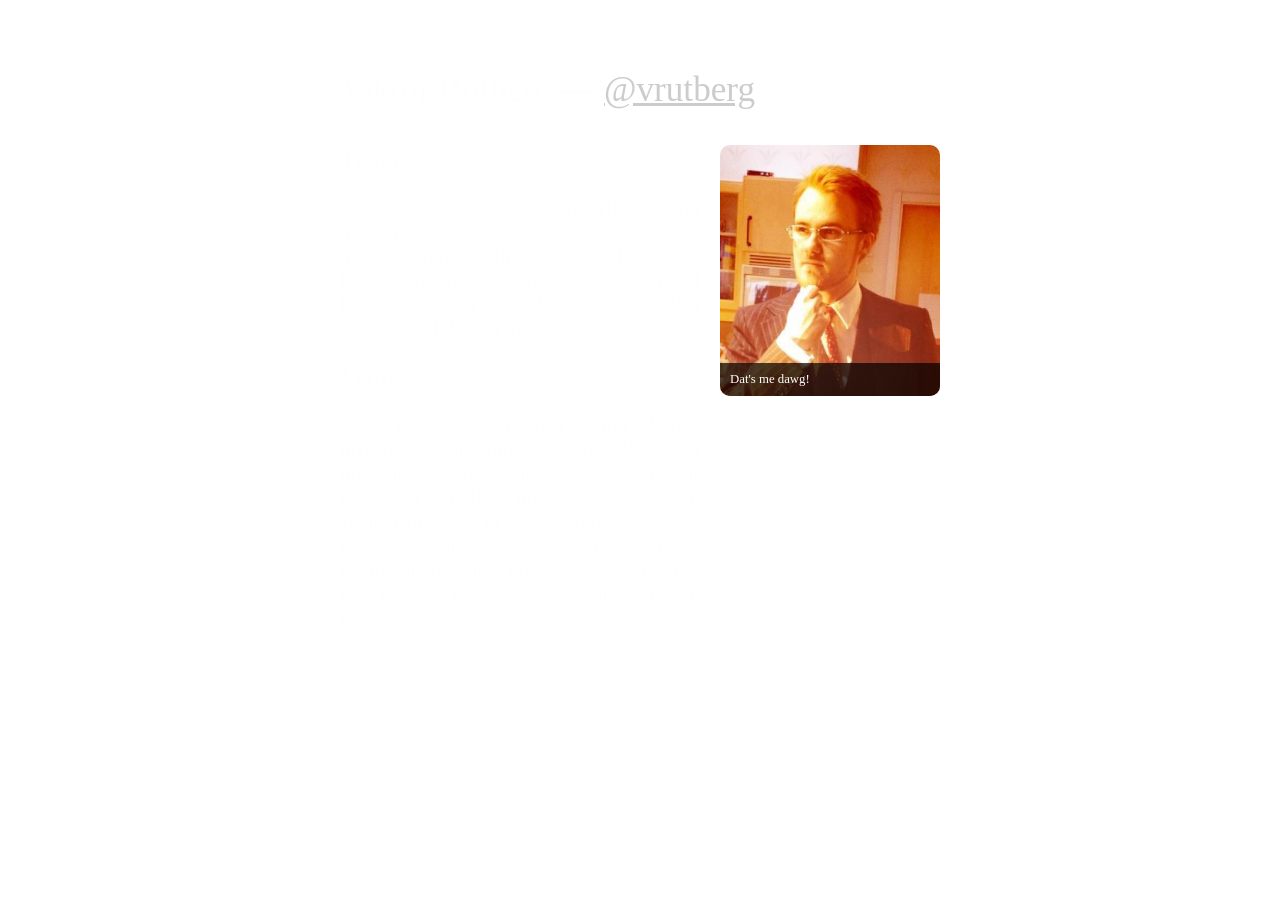
==== index.html @ d315af81 "Initial site design." ====
<!doctype html>
<html lang="en">
	<head>
		<meta charset="utf-8">
		<title>Viktor Rutberg</title>

		<link rel="stylesheet" href="style/app.css">
	</head>
	<body>
		<section class="page">
			<section>
				<h1>Viktor Rutberg &mdash; <a href="http://twitter.com/vrutberg">@vrutberg</a></h1>
				<div class="photo-container">
					<img src="style/img/viktor.jpg" alt="Viktor Rutberg" title="Viktor Rutberg" class="photo">
					<span class="caption">Dat's me dawg!</span>
				</div>

				<div class="text">
					<h2>Tjena!</h2>
					<p>Mitt namn är Viktor Rutberg. Till att börja med är jag 23 år gammal, och har jobbat med systemutveckling sen 2008. Det här är lite av en presentationswebb, om du vill kontakta mig så finns det en Twitterlänk i rubriken till det här avsnittet.</p>

					<h2>Vem?</h2>
					<p>Jag är en ung, hungrig och väldigt tekniskt driven person som ständigt söker nya utmaningar och problem att lösa. Jag går igång på att lära mig nya saker, och slänger mig ofta in med huvudet före. Vad gäller utveckling så ligger frontendutveckling mig varmt om hjärtat, och jag har en god känsla för form och färg.</p>
				</div>
			</section>
		</section>
	</body>
</html>
---- style/app.css ----
/*! normalize.css v2.0.1 | MIT License | git.io/normalize */article,aside,details,figcaption,figure,footer,header,hgroup,nav,section,summary{display:block}audio,canvas,video{display:inline-block}audio:not([controls]){display:none;height:0}[hidden]{display:none}html{font-family:sans-serif;-webkit-text-size-adjust:100%;-ms-text-size-adjust:100%}body{margin:0}a:focus{outline:thin dotted}a:active,a:hover{outline:0}h1{font-size:2em}abbr[title]{border-bottom:1px dotted}b,strong{font-weight:bold}dfn{font-style:italic}mark{background:#ff0;color:#000}code,kbd,pre,samp{font-family:monospace,serif;font-size:1em}pre{white-space:pre;white-space:pre-wrap;word-wrap:break-word}q{quotes:"\201C" "\201D" "\2018" "\2019"}small{font-size:80%}sub,sup{font-size:75%;line-height:0;position:relative;vertical-align:baseline}sup{top:-0.5em}sub{bottom:-0.25em}img{border:0}svg:not(:root){overflow:hidden}figure{margin:0}fieldset{border:1px solid #c0c0c0;margin:0 2px;padding:.35em .625em .75em}legend{border:0;padding:0}button,input,select,textarea{font-family:inherit;font-size:100%;margin:0}button,input{line-height:normal}button,html input[type="button"],input[type="reset"],input[type="submit"]{-webkit-appearance:button;cursor:pointer}button[disabled],input[disabled]{cursor:default}input[type="checkbox"],input[type="radio"]{box-sizing:border-box;padding:0}input[type="search"]{-webkit-appearance:textfield;-moz-box-sizing:content-box;-webkit-box-sizing:content-box;box-sizing:content-box}input[type="search"]::-webkit-search-cancel-button,input[type="search"]::-webkit-search-decoration{-webkit-appearance:none}button::-moz-focus-inner,input::-moz-focus-inner{border:0;padding:0}textarea{overflow:auto;vertical-align:top}table{border-collapse:collapse;border-spacing:0}

body { background: transparent url(img/low-contrast-linen.png); font-size: 12px; color: #fefefe; font-family: "helvetica neue"; }
.page { padding: 20px; }
p { text-align: justify; font-size: 1.3em; }
h1, h2, h3, h4, h5, h6 { font-weight: normal; }
h1:first-child { margin-top: 0; font-size: 2.2em; }
h2 { font-size: 1.6em; }
a { color: #ccc; }

.intro {  }

.photo-container { width: 100%; position: relative; line-height: 0; }  
.photo-container .caption { font-size: 1.2em; cursor: default; background-color: rgba(0, 0, 0, .7); border-radius: 0 0 10px 10px; padding: 10px; line-height: 1.0; display: inline-block; position: absolute; bottom: 0; left: 0; right: 0; }
.photo-container img { width: 100%; border-radius: 10px; }

@media only screen and (min-width: 500px) {
	body { font-size: 16px; }
	.photo-container { float: right; width: 220px; margin: 0 0 15px 20px; }
	.photo-container .caption { font-size: .8em; }
	.text { margin-right: 240px; }
}

@media only screen and (min-width: 800px) {
	.page { width: 600px; margin: 50px auto 0 auto; }
	.text { width: 360px; }
}
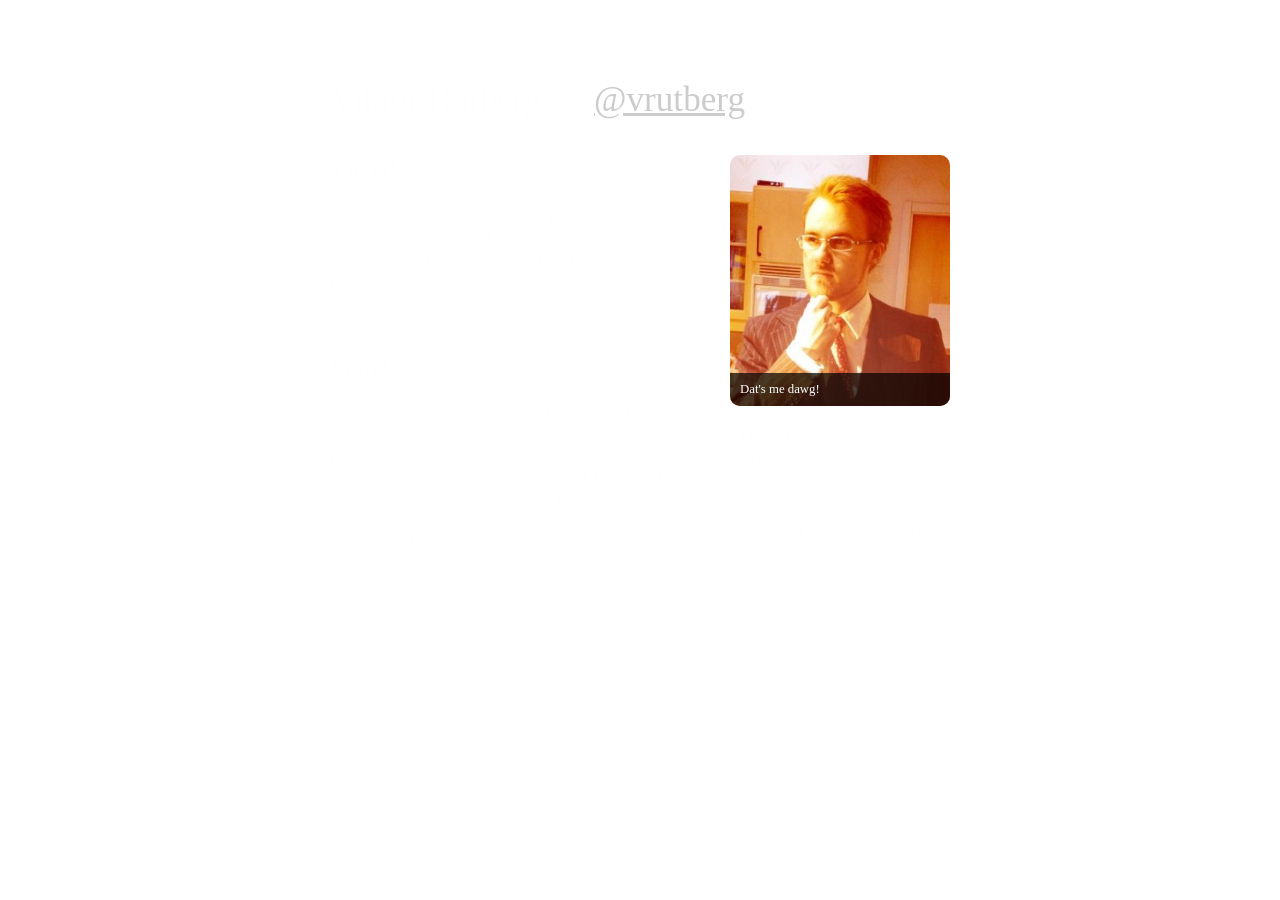
==== commit 4f8c7eab: "Added a tag cloud" ====
--- a/index.html
+++ b/index.html
@@ -15,6 +15,33 @@
 					<span class="caption">Dat's me dawg!</span>
 				</div>
 
+				<p class="tag-cloud">
+					<span class="t-100">HTML5</span>
+					<span class="t-20">Python</span>
+					<span class="t-80">Lotus Domino</span>
+					<span class="t-100">JavaScript</span>
+					<span class="t-60">Apache</span>
+					<span class="t-80">jQuery</span>
+					<span class="t-80">Java</span>
+					<span class="t-100">CSS3</span>
+					<span class="t-80">Polopoly</span>
+					<span class="t-40">Node.js</span>
+					<span class="t-80">Scrum</span>
+					<span class="t-20">Android</span>
+					<span class="t-80">Mac OS X</span>
+					<span class="t-80">Photoshop</span>
+					<span class="t-60">Maven</span>
+					<span class="t-20">Perl</span>
+					<span class="t-80">PHP</span>
+					<span class="t-40">Subversion</span>
+					<span class="t-80">Windows</span>
+					<span class="t-60">CodeIgniter</span>
+					<span class="t-60">Git</span>
+					<span class="t-60">MySQL</span>
+					<span class="t-80">Wordpress</span>
+					<span class="t-80">Linux</span>
+				</p>
+
 				<div class="text">
 					<h2>Tjena!</h2>
 					<p>Mitt namn är Viktor Rutberg. Till att börja med är jag 23 år gammal, och har jobbat med systemutveckling sen 2008. Det här är lite av en presentationswebb, om du vill kontakta mig så finns det en Twitterlänk i rubriken till det här avsnittet.</p>
--- a/style/app.css
+++ b/style/app.css
@@ -1,6 +1,6 @@
 /*! normalize.css v2.0.1 | MIT License | git.io/normalize */article,aside,details,figcaption,figure,footer,header,hgroup,nav,section,summary{display:block}audio,canvas,video{display:inline-block}audio:not([controls]){display:none;height:0}[hidden]{display:none}html{font-family:sans-serif;-webkit-text-size-adjust:100%;-ms-text-size-adjust:100%}body{margin:0}a:focus{outline:thin dotted}a:active,a:hover{outline:0}h1{font-size:2em}abbr[title]{border-bottom:1px dotted}b,strong{font-weight:bold}dfn{font-style:italic}mark{background:#ff0;color:#000}code,kbd,pre,samp{font-family:monospace,serif;font-size:1em}pre{white-space:pre;white-space:pre-wrap;word-wrap:break-word}q{quotes:"\201C" "\201D" "\2018" "\2019"}small{font-size:80%}sub,sup{font-size:75%;line-height:0;position:relative;vertical-align:baseline}sup{top:-0.5em}sub{bottom:-0.25em}img{border:0}svg:not(:root){overflow:hidden}figure{margin:0}fieldset{border:1px solid #c0c0c0;margin:0 2px;padding:.35em .625em .75em}legend{border:0;padding:0}button,input,select,textarea{font-family:inherit;font-size:100%;margin:0}button,input{line-height:normal}button,html input[type="button"],input[type="reset"],input[type="submit"]{-webkit-appearance:button;cursor:pointer}button[disabled],input[disabled]{cursor:default}input[type="checkbox"],input[type="radio"]{box-sizing:border-box;padding:0}input[type="search"]{-webkit-appearance:textfield;-moz-box-sizing:content-box;-webkit-box-sizing:content-box;box-sizing:content-box}input[type="search"]::-webkit-search-cancel-button,input[type="search"]::-webkit-search-decoration{-webkit-appearance:none}button::-moz-focus-inner,input::-moz-focus-inner{border:0;padding:0}textarea{overflow:auto;vertical-align:top}table{border-collapse:collapse;border-spacing:0}
 
-body { background: transparent url(img/low-contrast-linen.png); font-size: 12px; color: #fefefe; font-family: "helvetica neue"; }
+body { background: transparent url(img/low-contrast-linen.png); font-size: 12px; color: #fefefe; font-family: "helvetica neue"; padding: 10px; }
 .page { padding: 20px; }
 p { text-align: justify; font-size: 1.3em; }
 h1, h2, h3, h4, h5, h6 { font-weight: normal; }
@@ -14,14 +14,24 @@
 .photo-container .caption { font-size: 1.2em; cursor: default; background-color: rgba(0, 0, 0, .7); border-radius: 0 0 10px 10px; padding: 10px; line-height: 1.0; display: inline-block; position: absolute; bottom: 0; left: 0; right: 0; }
 .photo-container img { width: 100%; border-radius: 10px; }
 
+.tag-cloud { font-size: 1em; text-align: center; }
+.tag-cloud span { display: inline-block; padding: 2px; background-color: rgba(255, 255, 255, .066);  }
+.tag-cloud  .t-20 { font-size: .8em; }
+.tag-cloud  .t-40 { font-size: 1em; }
+.tag-cloud  .t-60 { font-size: 1.2em; }
+.tag-cloud  .t-80 { font-size: 1.45em; }
+.tag-cloud .t-100 { font-size: 1.8em; }
+
 @media only screen and (min-width: 500px) {
 	body { font-size: 16px; }
-	.photo-container { float: right; width: 220px; margin: 0 0 15px 20px; }
+	.tag-cloud, .photo-container { float: right; width: 220px; margin: 0 0 15px 30px; clear: right; }
+	.tag-cloud { font-size: .7em; }
 	.photo-container .caption { font-size: .8em; }
-	.text { margin-right: 240px; }
+	.text { margin-right: 250px; }
 }
 
 @media only screen and (min-width: 800px) {
-	.page { width: 600px; margin: 50px auto 0 auto; }
+	p { font-size: 1.1em; }
+	.page { width: 620px; margin: 50px auto 0 auto; }
 	.text { width: 360px; }
 }
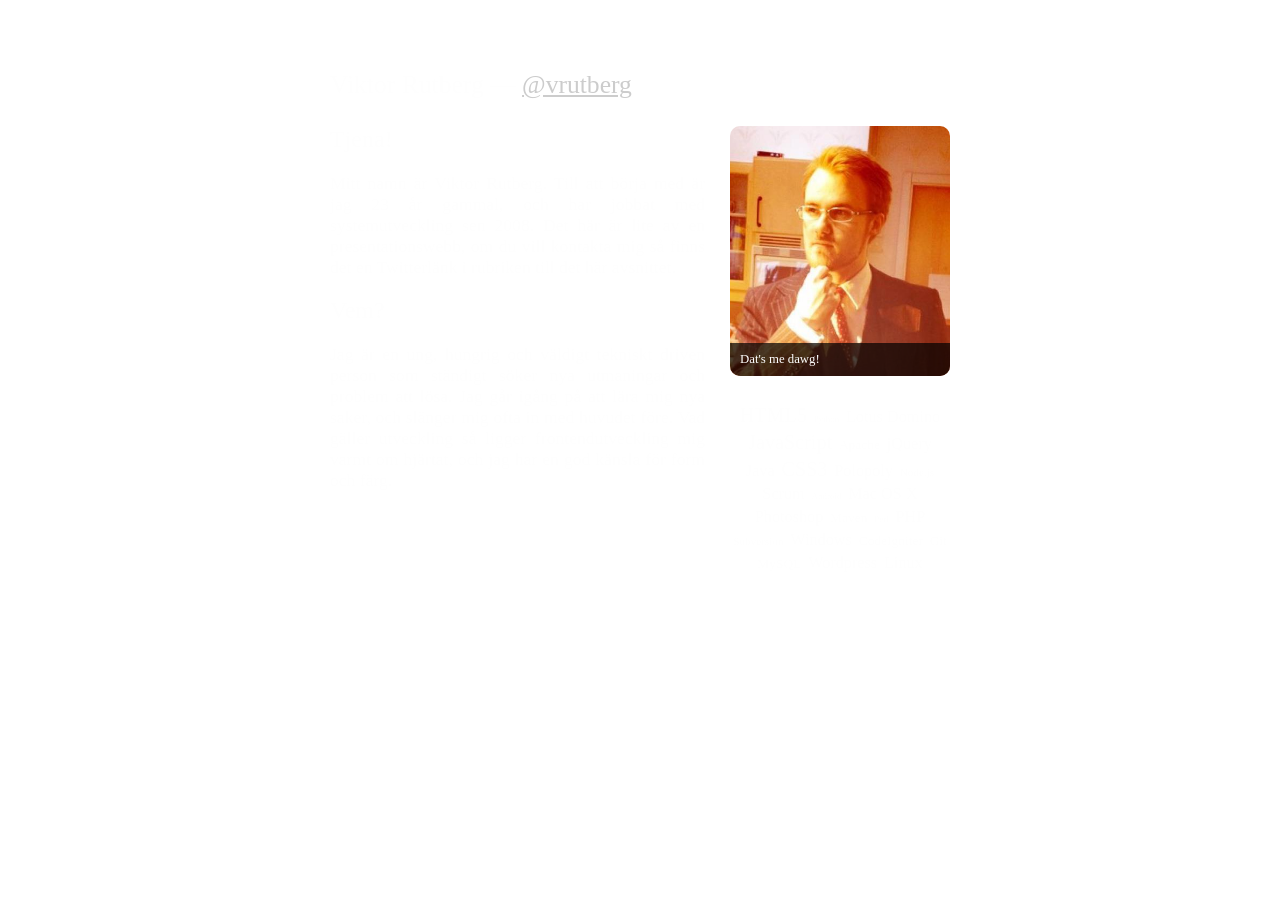
==== commit 10011632: "Added meta viewport tag, did som CSS tweaks" ====
--- a/index.html
+++ b/index.html
@@ -2,6 +2,8 @@
 <html lang="en">
 	<head>
 		<meta charset="utf-8">
+		<meta name="viewport" content="width=device-width">
+		
 		<title>Viktor Rutberg</title>
 
 		<link rel="stylesheet" href="style/app.css">
--- a/style/app.css
+++ b/style/app.css
@@ -1,11 +1,11 @@
 /*! normalize.css v2.0.1 | MIT License | git.io/normalize */article,aside,details,figcaption,figure,footer,header,hgroup,nav,section,summary{display:block}audio,canvas,video{display:inline-block}audio:not([controls]){display:none;height:0}[hidden]{display:none}html{font-family:sans-serif;-webkit-text-size-adjust:100%;-ms-text-size-adjust:100%}body{margin:0}a:focus{outline:thin dotted}a:active,a:hover{outline:0}h1{font-size:2em}abbr[title]{border-bottom:1px dotted}b,strong{font-weight:bold}dfn{font-style:italic}mark{background:#ff0;color:#000}code,kbd,pre,samp{font-family:monospace,serif;font-size:1em}pre{white-space:pre;white-space:pre-wrap;word-wrap:break-word}q{quotes:"\201C" "\201D" "\2018" "\2019"}small{font-size:80%}sub,sup{font-size:75%;line-height:0;position:relative;vertical-align:baseline}sup{top:-0.5em}sub{bottom:-0.25em}img{border:0}svg:not(:root){overflow:hidden}figure{margin:0}fieldset{border:1px solid #c0c0c0;margin:0 2px;padding:.35em .625em .75em}legend{border:0;padding:0}button,input,select,textarea{font-family:inherit;font-size:100%;margin:0}button,input{line-height:normal}button,html input[type="button"],input[type="reset"],input[type="submit"]{-webkit-appearance:button;cursor:pointer}button[disabled],input[disabled]{cursor:default}input[type="checkbox"],input[type="radio"]{box-sizing:border-box;padding:0}input[type="search"]{-webkit-appearance:textfield;-moz-box-sizing:content-box;-webkit-box-sizing:content-box;box-sizing:content-box}input[type="search"]::-webkit-search-cancel-button,input[type="search"]::-webkit-search-decoration{-webkit-appearance:none}button::-moz-focus-inner,input::-moz-focus-inner{border:0;padding:0}textarea{overflow:auto;vertical-align:top}table{border-collapse:collapse;border-spacing:0}
 
 body { background: transparent url(img/low-contrast-linen.png); font-size: 12px; color: #fefefe; font-family: "helvetica neue"; padding: 10px; }
-.page { padding: 20px; }
+.page { padding: 10px; }
 p { text-align: justify; font-size: 1.3em; }
 h1, h2, h3, h4, h5, h6 { font-weight: normal; }
-h1:first-child { margin-top: 0; font-size: 2.2em; }
-h2 { font-size: 1.6em; }
+h1:first-child { margin-top: 0; font-size: 1.6em; }
+h2 { font-size: 1.5em; }
 a { color: #ccc; }
 
 .intro {  }
@@ -22,16 +22,17 @@
 .tag-cloud  .t-80 { font-size: 1.45em; }
 .tag-cloud .t-100 { font-size: 1.8em; }
 
-@media only screen and (min-width: 500px) {
+@media only screen and (min-width: 500px) and (min-device-width: 500px) {
 	body { font-size: 16px; }
-	.tag-cloud, .photo-container { float: right; width: 220px; margin: 0 0 15px 30px; clear: right; }
+	p { font-size: 1em; }
+	.tag-cloud, .photo-container { float: right; width: 220px; margin-bottom: 15px; clear: right; }
 	.tag-cloud { font-size: .7em; }
 	.photo-container .caption { font-size: .8em; }
-	.text { margin-right: 250px; }
+	.text { margin-right: 245px; }
 }
 
-@media only screen and (min-width: 800px) {
+@media only screen and (min-width: 800px) and (min-device-width: 800px) {
 	p { font-size: 1.1em; }
 	.page { width: 620px; margin: 50px auto 0 auto; }
-	.text { width: 360px; }
+	.text { width: 375px; }
 }
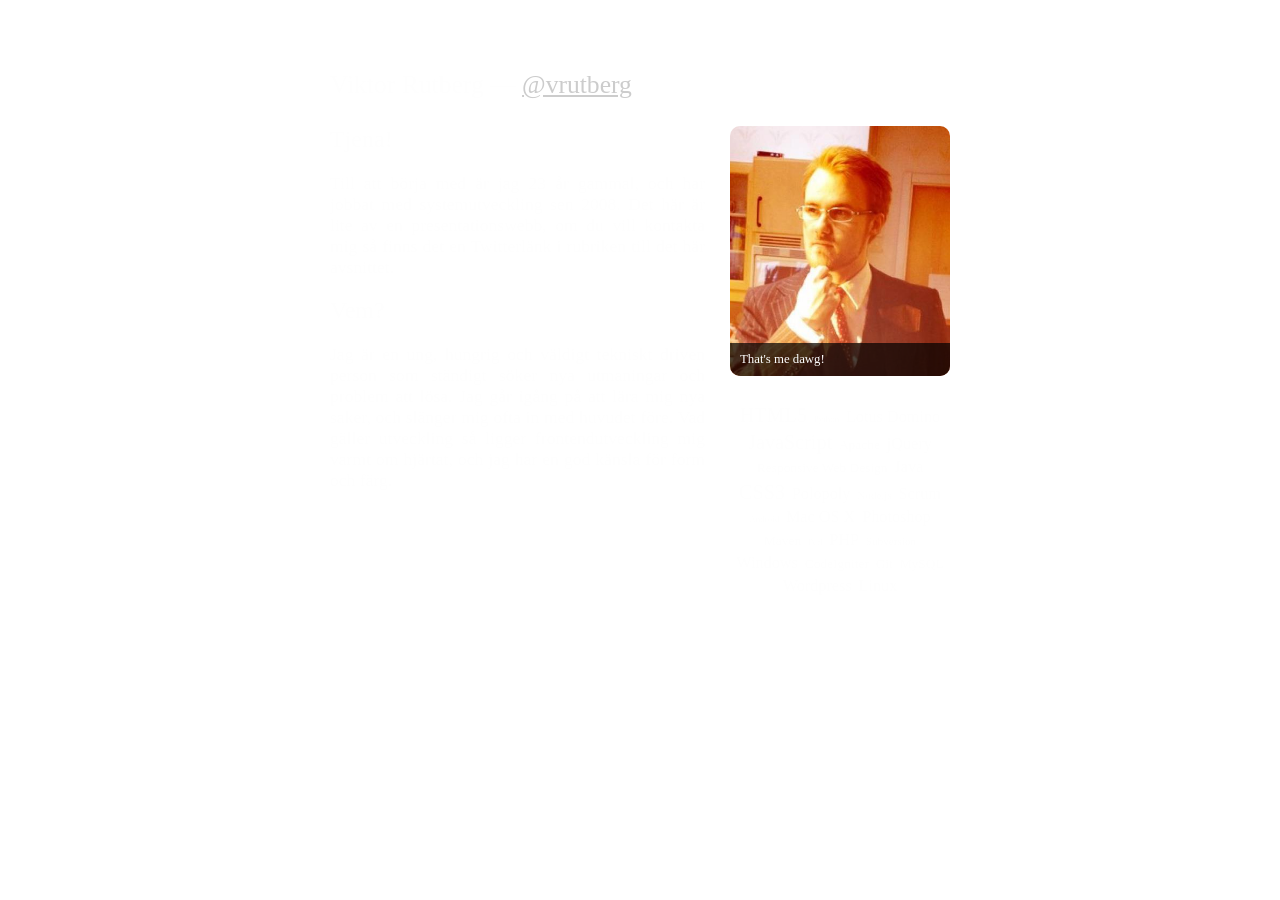
==== commit 3a23124d: "Markup tweaks" ====
--- a/index.html
+++ b/index.html
@@ -3,7 +3,7 @@
 	<head>
 		<meta charset="utf-8">
 		<meta name="viewport" content="width=device-width">
-		
+
 		<title>Viktor Rutberg</title>
 
 		<link rel="stylesheet" href="style/app.css">
@@ -11,10 +11,10 @@
 	<body>
 		<section class="page">
 			<section>
-				<h1>Viktor Rutberg &mdash; <a href="http://twitter.com/vrutberg">@vrutberg</a></h1>
+				<h1>Viktor Rutberg &mdash; <a target="_blank" href="http://twitter.com/vrutberg">@vrutberg</a></h1>
 				<div class="photo-container">
 					<img src="style/img/viktor.jpg" alt="Viktor Rutberg" title="Viktor Rutberg" class="photo">
-					<span class="caption">Dat's me dawg!</span>
+					<span class="caption">That's me dawg!</span>
 				</div>
 
 				<p class="tag-cloud">
@@ -24,6 +24,7 @@
 					<span class="t-100">JavaScript</span>
 					<span class="t-60">Apache</span>
 					<span class="t-80">jQuery</span>
+					<span class="t-60">Responsive Web Design</span>
 					<span class="t-80">Java</span>
 					<span class="t-100">CSS3</span>
 					<span class="t-80">Polopoly</span>
@@ -46,7 +47,7 @@
 
 				<div class="text">
 					<h2>Tjena!</h2>
-					<p>Mitt namn är Viktor Rutberg. Till att börja med är jag 23 år gammal, och har jobbat med systemutveckling sen 2008. Det här är lite av en presentationswebb, om du vill kontakta mig så finns det en Twitterlänk i rubriken till det här avsnittet.</p>
+					<p>Till att börja med är jag 23 år gammal, och har jobbat med systemutveckling sen 2008. Det här är lite av en presentationswebb, om du vill kontakta mig så finns det en Twitterlänk i rubriken till det här avsnittet.</p>
 
 					<h2>Vem?</h2>
 					<p>Jag är en ung, hungrig och väldigt tekniskt driven person som ständigt söker nya utmaningar och problem att lösa. Jag går igång på att lära mig nya saker, och slänger mig ofta in med huvudet före. Vad gäller utveckling så ligger frontendutveckling mig varmt om hjärtat, och jag har en god känsla för form och färg.</p>
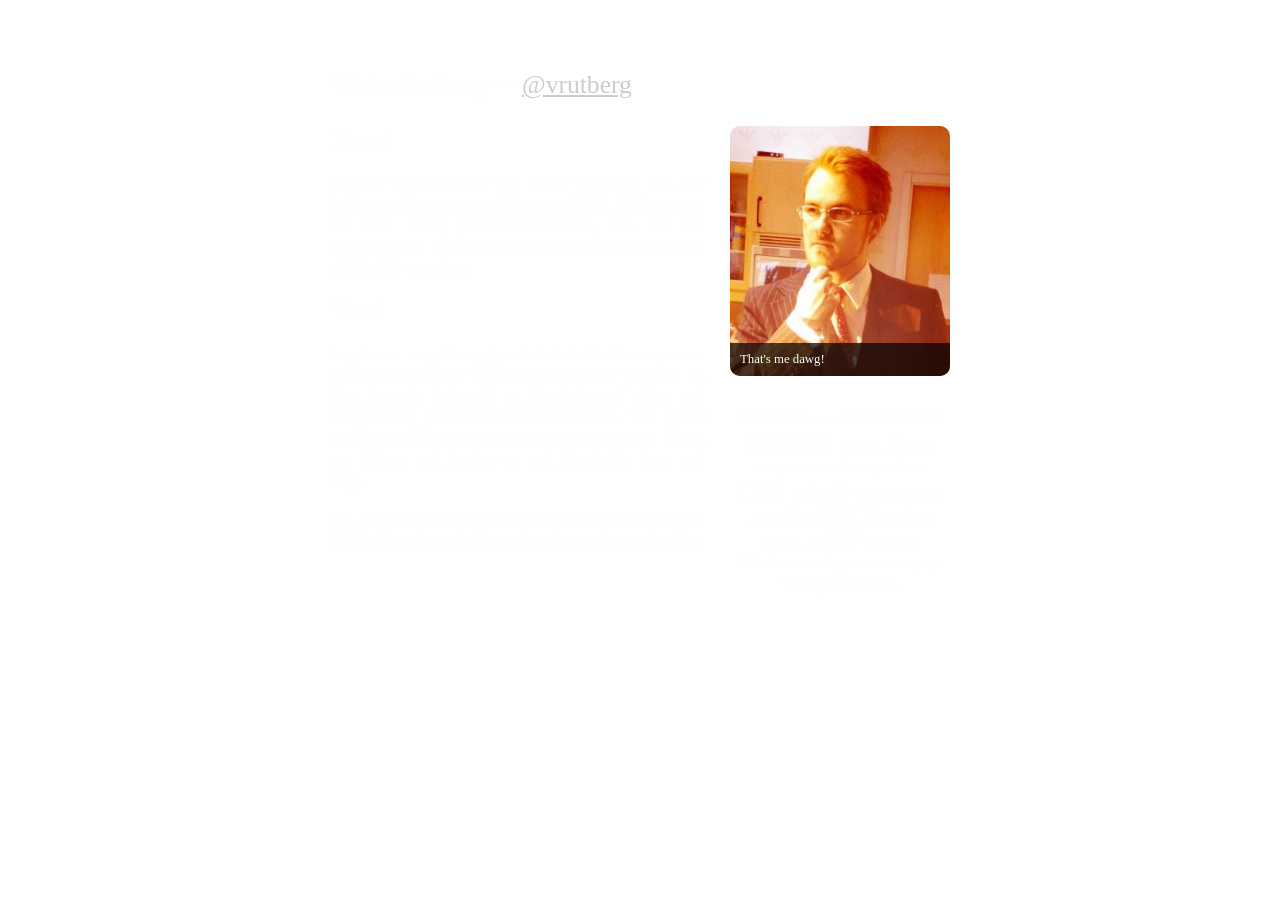
==== commit 63bb2146: "SEO tags. Updated presentation text." ====
--- a/index.html
+++ b/index.html
@@ -1,10 +1,14 @@
 <!doctype html>
-<html lang="en">
+<html lang="sv">
 	<head>
 		<meta charset="utf-8">
 		<meta name="viewport" content="width=device-width">
+		<meta http-equiv="X-UA-Compatible" content="IE=edge,chrome=1">
 
-		<title>Viktor Rutberg</title>
+		<meta name="language" content="sv">
+		<meta name="description" content="Viktor Rutberg, utvecklare och kunskapsjunkie. En personlig presentation.">
+
+		<title>Viktor Rutberg &mdash; utvecklare och kunskapsjunkie</title>
 
 		<link rel="stylesheet" href="style/app.css">
 	</head>
@@ -47,12 +51,25 @@
 
 				<div class="text">
 					<h2>Tjena!</h2>
-					<p>Till att börja med är jag 23 år gammal, och har jobbat med systemutveckling sen 2008. Det här är lite av en presentationswebb, om du vill kontakta mig så finns det en Twitterlänk i rubriken till det här avsnittet.</p>
+					<p>Till att börja med är jag 23 år gammal, och har jobbat med systemutveckling sen 2008. Välkommen till min  enkla presentationswebb, om du vill kontakta mig så finns det en Twitterlänk i rubriken till det här avsnittet.</p>
 
 					<h2>Vem?</h2>
-					<p>Jag är en ung, hungrig och väldigt tekniskt driven person som ständigt söker nya utmaningar och problem att lösa. Jag går igång på att lära mig nya saker, och slänger mig ofta in med huvudet före. Vad gäller utveckling så ligger frontendutveckling mig varmt om hjärtat, och jag har en god känsla för form och färg.</p>
+					<p>Jag är en ung, hungrig och tekniskt driven person som ständigt söker nya utmaningar och problem att lösa. Jag går igång på att lära mig nya saker, och slänger mig ofta in med huvudet före. Vad gäller utveckling så ligger frontendutveckling mig varmt om hjärtat, och jag har en god känsla för form och färg.</p>
+
+					<p>Jag gillar att arbeta med visuellt tilltalande projekt, där finish och användarupplevelse spelar stora roller.</p>
 				</div>
 			</section>
 		</section>
+		<script type="text/javascript">
+		  var _gaq = _gaq || [];
+		  _gaq.push(['_setAccount', 'UA-35569952-1']);
+		  _gaq.push(['_trackPageview']);
+
+		  (function() {
+		    var ga = document.createElement('script'); ga.type = 'text/javascript'; ga.async = true;
+		    ga.src = ('https:' == document.location.protocol ? 'https://ssl' : 'http://www') + '.google-analytics.com/ga.js';
+		    var s = document.getElementsByTagName('script')[0]; s.parentNode.insertBefore(ga, s);
+		  })();
+		</script>
 	</body>
 </html>
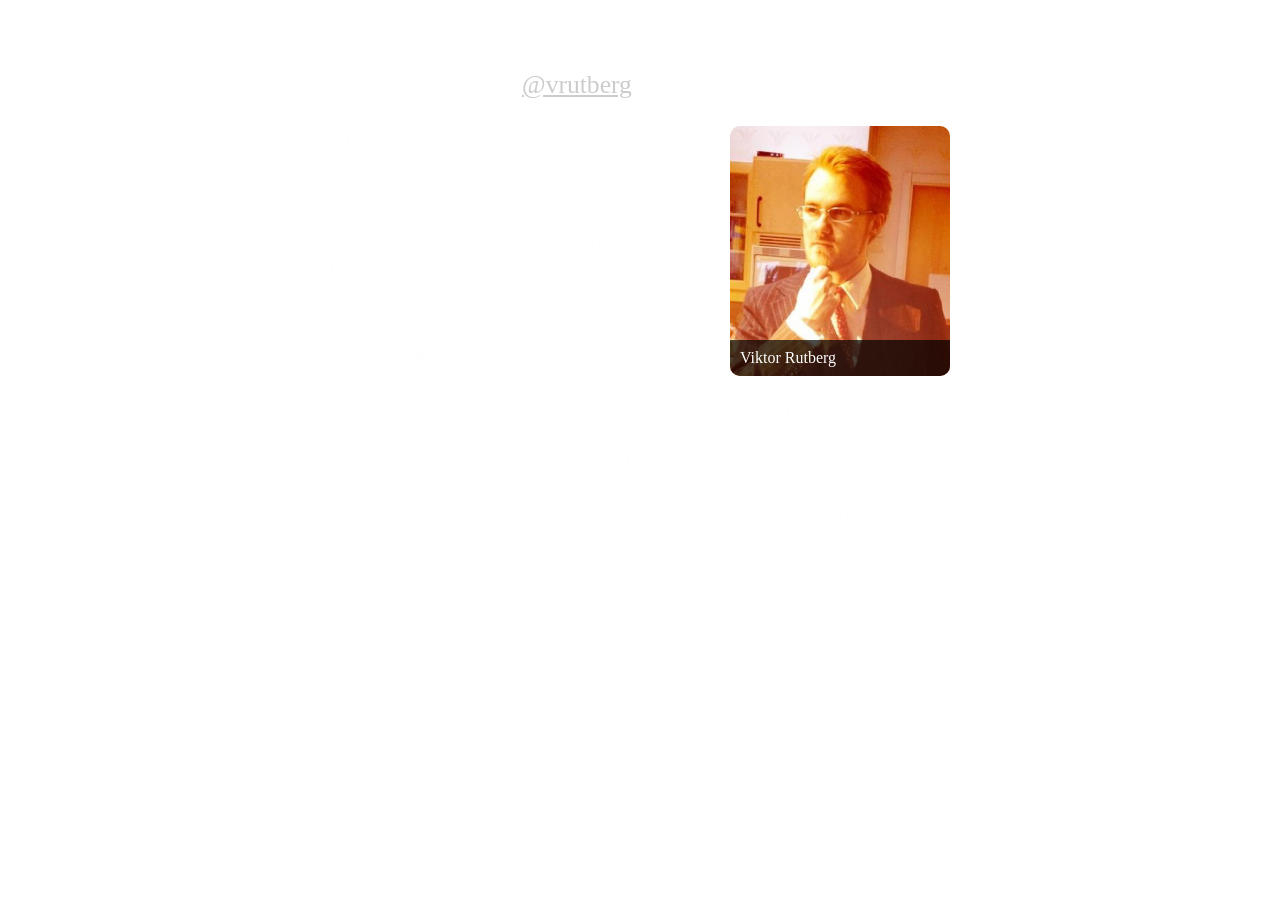
==== commit 54e94c83: "Modified some markup, made CSS changes accordingly" ====
--- a/index.html
+++ b/index.html
@@ -6,9 +6,8 @@
 		<meta http-equiv="X-UA-Compatible" content="IE=edge,chrome=1">
 
 		<meta name="language" content="sv">
-		<meta name="description" content="Viktor Rutberg, utvecklare och kunskapsjunkie. En personlig presentation.">
 
-		<title>Viktor Rutberg &mdash; utvecklare och kunskapsjunkie</title>
+		<title>Viktor Rutberg &mdash; En personlig presentation</title>
 
 		<link rel="stylesheet" href="style/app.css">
 	</head>
@@ -16,38 +15,38 @@
 		<section class="page">
 			<section>
 				<h1>Viktor Rutberg &mdash; <a target="_blank" href="http://twitter.com/vrutberg">@vrutberg</a></h1>
-				<div class="photo-container">
+				<figure class="photo-container">
 					<img src="style/img/viktor.jpg" alt="Viktor Rutberg" title="Viktor Rutberg" class="photo">
-					<span class="caption">That's me dawg!</span>
-				</div>
+					<figcaption>Viktor Rutberg</figcaption>
+				</figure>
 
-				<p class="tag-cloud">
-					<span class="t-100">HTML5</span>
-					<span class="t-20">Python</span>
-					<span class="t-80">Lotus Domino</span>
-					<span class="t-100">JavaScript</span>
-					<span class="t-60">Apache</span>
-					<span class="t-80">jQuery</span>
-					<span class="t-60">Responsive Web Design</span>
-					<span class="t-80">Java</span>
-					<span class="t-100">CSS3</span>
-					<span class="t-80">Polopoly</span>
-					<span class="t-40">Node.js</span>
-					<span class="t-80">Scrum</span>
-					<span class="t-20">Android</span>
-					<span class="t-80">Mac OS X</span>
-					<span class="t-80">Photoshop</span>
-					<span class="t-60">Maven</span>
-					<span class="t-20">Perl</span>
-					<span class="t-80">PHP</span>
-					<span class="t-40">Subversion</span>
-					<span class="t-80">Windows</span>
-					<span class="t-60">CodeIgniter</span>
-					<span class="t-60">Git</span>
-					<span class="t-60">MySQL</span>
-					<span class="t-80">Wordpress</span>
-					<span class="t-80">Linux</span>
-				</p>
+				<ul class="tag-cloud">
+					<li class="t-100">HTML5</li>
+					<li class="t-20">Python</li>
+					<li class="t-80">Lotus Domino</li>
+					<li class="t-100">JavaScript</li>
+					<li class="t-60">Apache</li>
+					<li class="t-80">jQuery</li>
+					<li class="t-60">Responsive Web Design</li>
+					<li class="t-80">Java</li>
+					<li class="t-100">CSS3</li>
+					<li class="t-80">Polopoly</li>
+					<li class="t-40">Node.js</li>
+					<li class="t-80">Scrum</li>
+					<li class="t-20">Android</li>
+					<li class="t-80">Mac OS X</li>
+					<li class="t-80">Photoshop</li>
+					<li class="t-60">Maven</li>
+					<li class="t-20">Perl</li>
+					<li class="t-80">PHP</li>
+					<li class="t-40">Subversion</li>
+					<li class="t-80">Windows</li>
+					<li class="t-60">CodeIgniter</li>
+					<li class="t-60">Git</li>
+					<li class="t-60">MySQL</li>
+					<li class="t-80">Wordpress</li>
+					<li class="t-80">Linux</li>
+				</ul>
 
 				<div class="text">
 					<h2>Tjena!</h2>
--- a/style/app.css
+++ b/style/app.css
@@ -11,11 +11,11 @@
 .intro {  }
 
 .photo-container { width: 100%; position: relative; line-height: 0; }  
-.photo-container .caption { font-size: 1.2em; cursor: default; background-color: rgba(0, 0, 0, .7); border-radius: 0 0 10px 10px; padding: 10px; line-height: 1.0; display: inline-block; position: absolute; bottom: 0; left: 0; right: 0; }
+.photo-container figcaption { font-size: 1em; cursor: default; background-color: rgba(0, 0, 0, .7); border-radius: 0 0 10px 10px; padding: 10px; line-height: 1.0; display: inline-block; position: absolute; bottom: 0; left: 0; right: 0; }
 .photo-container img { width: 100%; border-radius: 10px; }
 
-.tag-cloud { font-size: 1em; text-align: center; }
-.tag-cloud span { display: inline-block; padding: 2px; background-color: rgba(255, 255, 255, .066);  }
+.tag-cloud { font-size: 1em; text-align: center; list-style: none; }
+.tag-cloud li { display: inline; padding: 2px; background-color: rgba(255, 255, 255, .066);  }
 .tag-cloud  .t-20 { font-size: .8em; }
 .tag-cloud  .t-40 { font-size: 1em; }
 .tag-cloud  .t-60 { font-size: 1.2em; }
@@ -27,7 +27,6 @@
 	p { font-size: 1em; }
 	.tag-cloud, .photo-container { float: right; width: 220px; margin-bottom: 15px; clear: right; }
 	.tag-cloud { font-size: .7em; }
-	.photo-container .caption { font-size: .8em; }
 	.text { margin-right: 245px; }
 }
 
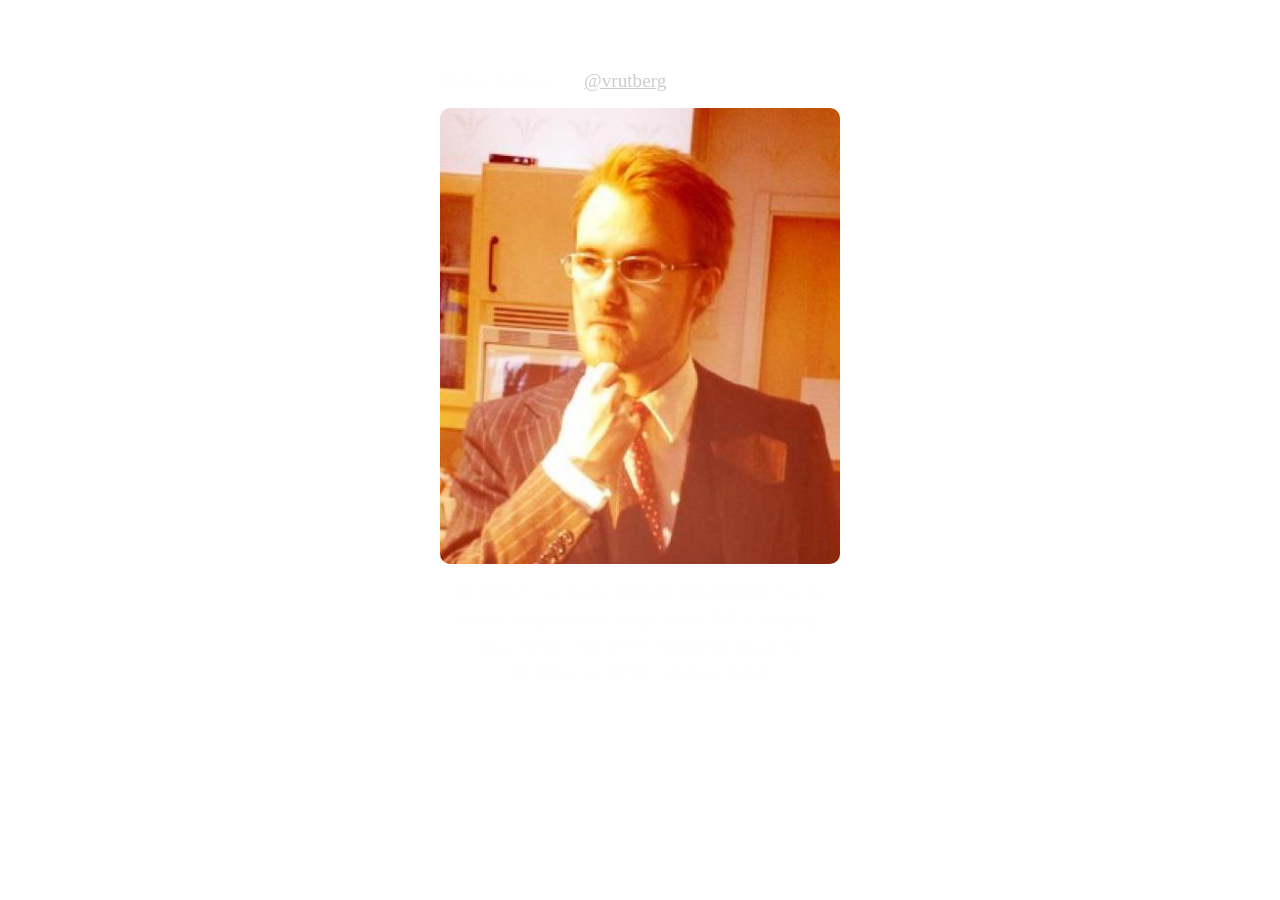
==== commit 3db3f68d: "Removed text, simplified CSS" ====
--- a/index.html
+++ b/index.html
@@ -13,52 +13,36 @@
 	</head>
 	<body>
 		<section class="page">
-			<section>
-				<h1>Viktor Rutberg &mdash; <a target="_blank" href="http://twitter.com/vrutberg">@vrutberg</a></h1>
-				<figure class="photo-container">
-					<img src="style/img/viktor.jpg" alt="Viktor Rutberg" title="Viktor Rutberg" class="photo">
-					<figcaption>Viktor Rutberg</figcaption>
-				</figure>
+			<h1>Viktor Rutberg &mdash; <a target="_blank" href="http://twitter.com/vrutberg">@vrutberg</a></h1>
+			<figure class="photo-container">
+				<img src="style/img/viktor.jpg" alt="Viktor Rutberg" title="Viktor Rutberg" class="photo">
+			</figure>
 
-				<ul class="tag-cloud">
-					<li class="t-100">HTML5</li>
-					<li class="t-20">Python</li>
-					<li class="t-80">Lotus Domino</li>
-					<li class="t-100">JavaScript</li>
-					<li class="t-60">Apache</li>
-					<li class="t-80">jQuery</li>
-					<li class="t-60">Responsive Web Design</li>
-					<li class="t-80">Java</li>
-					<li class="t-100">CSS3</li>
-					<li class="t-80">Polopoly</li>
-					<li class="t-40">Node.js</li>
-					<li class="t-80">Scrum</li>
-					<li class="t-20">Android</li>
-					<li class="t-80">Mac OS X</li>
-					<li class="t-80">Photoshop</li>
-					<li class="t-60">Maven</li>
-					<li class="t-20">Perl</li>
-					<li class="t-80">PHP</li>
-					<li class="t-40">Subversion</li>
-					<li class="t-80">Windows</li>
-					<li class="t-60">CodeIgniter</li>
-					<li class="t-60">Git</li>
-					<li class="t-60">MySQL</li>
-					<li class="t-80">Wordpress</li>
-					<li class="t-80">Linux</li>
-				</ul>
+			<ul class="tag-cloud">
+				<li class="t-100">HTML5</li>
+				<li class="t-20">Python</li>
+				<li class="t-80">Lotus Domino</li>
+				<li class="t-100">JavaScript</li>
+				<li class="t-60">Apache</li>
+				<li class="t-80">jQuery</li>
+				<li class="t-60">Responsive Web Design</li>
+				<li class="t-80">Java</li>
+				<li class="t-100">CSS3</li>
+				<li class="t-80">Polopoly</li>
+				<li class="t-40">Node.js</li>
+				<li class="t-80">Scrum</li>
+				<li class="t-80">Mac OS X</li>
+				<li class="t-80">Photoshop</li>
+				<li class="t-60">Maven</li>
+				<li class="t-40">PHP</li>
+				<li class="t-80">Windows</li>
+				<li class="t-60">Git</li>
+				<li class="t-60">MySQL</li>
+				<li class="t-60">Wordpress</li>
+				<li class="t-80">Linux</li>
+			</ul>
+		</section>
 
-				<div class="text">
-					<h2>Tjena!</h2>
-					<p>Till att börja med är jag 23 år gammal, och har jobbat med systemutveckling sen 2008. Välkommen till min  enkla presentationswebb, om du vill kontakta mig så finns det en Twitterlänk i rubriken till det här avsnittet.</p>
-
-					<h2>Vem?</h2>
-					<p>Jag är en ung, hungrig och tekniskt driven person som ständigt söker nya utmaningar och problem att lösa. Jag går igång på att lära mig nya saker, och slänger mig ofta in med huvudet före. Vad gäller utveckling så ligger frontendutveckling mig varmt om hjärtat, och jag har en god känsla för form och färg.</p>
-
-					<p>Jag gillar att arbeta med visuellt tilltalande projekt, där finish och användarupplevelse spelar stora roller.</p>
-				</div>
-			</section>
-		</section>
 		<script type="text/javascript">
 		  var _gaq = _gaq || [];
 		  _gaq.push(['_setAccount', 'UA-35569952-1']);
--- a/style/app.css
+++ b/style/app.css
@@ -1,6 +1,6 @@
 /*! normalize.css v2.0.1 | MIT License | git.io/normalize */article,aside,details,figcaption,figure,footer,header,hgroup,nav,section,summary{display:block}audio,canvas,video{display:inline-block}audio:not([controls]){display:none;height:0}[hidden]{display:none}html{font-family:sans-serif;-webkit-text-size-adjust:100%;-ms-text-size-adjust:100%}body{margin:0}a:focus{outline:thin dotted}a:active,a:hover{outline:0}h1{font-size:2em}abbr[title]{border-bottom:1px dotted}b,strong{font-weight:bold}dfn{font-style:italic}mark{background:#ff0;color:#000}code,kbd,pre,samp{font-family:monospace,serif;font-size:1em}pre{white-space:pre;white-space:pre-wrap;word-wrap:break-word}q{quotes:"\201C" "\201D" "\2018" "\2019"}small{font-size:80%}sub,sup{font-size:75%;line-height:0;position:relative;vertical-align:baseline}sup{top:-0.5em}sub{bottom:-0.25em}img{border:0}svg:not(:root){overflow:hidden}figure{margin:0}fieldset{border:1px solid #c0c0c0;margin:0 2px;padding:.35em .625em .75em}legend{border:0;padding:0}button,input,select,textarea{font-family:inherit;font-size:100%;margin:0}button,input{line-height:normal}button,html input[type="button"],input[type="reset"],input[type="submit"]{-webkit-appearance:button;cursor:pointer}button[disabled],input[disabled]{cursor:default}input[type="checkbox"],input[type="radio"]{box-sizing:border-box;padding:0}input[type="search"]{-webkit-appearance:textfield;-moz-box-sizing:content-box;-webkit-box-sizing:content-box;box-sizing:content-box}input[type="search"]::-webkit-search-cancel-button,input[type="search"]::-webkit-search-decoration{-webkit-appearance:none}button::-moz-focus-inner,input::-moz-focus-inner{border:0;padding:0}textarea{overflow:auto;vertical-align:top}table{border-collapse:collapse;border-spacing:0}
 
-body { background: transparent url(img/low-contrast-linen.png); font-size: 12px; color: #fefefe; font-family: "helvetica neue"; padding: 10px; }
+body { background: transparent url(img/low-contrast-linen.png); font-size: 12px; color: #fefefe; font-family: "helvetica neue"; padding: 10px; font-weight: 200; }
 .page { padding: 10px; }
 p { text-align: justify; font-size: 1.3em; }
 h1, h2, h3, h4, h5, h6 { font-weight: normal; }
@@ -8,30 +8,19 @@
 h2 { font-size: 1.5em; }
 a { color: #ccc; }
 
-.intro {  }
-
 .photo-container { width: 100%; position: relative; line-height: 0; }  
 .photo-container figcaption { font-size: 1em; cursor: default; background-color: rgba(0, 0, 0, .7); border-radius: 0 0 10px 10px; padding: 10px; line-height: 1.0; display: inline-block; position: absolute; bottom: 0; left: 0; right: 0; }
 .photo-container img { width: 100%; border-radius: 10px; }
 
-.tag-cloud { font-size: 1em; text-align: center; list-style: none; }
-.tag-cloud li { display: inline; padding: 2px; background-color: rgba(255, 255, 255, .066);  }
+.tag-cloud { font-size: 1em; text-align: center; list-style: none; padding-left: 0; }
+.tag-cloud li { display: inline-block; padding: 2px; background-color: rgba(255, 255, 255, .066);  }
 .tag-cloud  .t-20 { font-size: .8em; }
 .tag-cloud  .t-40 { font-size: 1em; }
 .tag-cloud  .t-60 { font-size: 1.2em; }
 .tag-cloud  .t-80 { font-size: 1.45em; }
 .tag-cloud .t-100 { font-size: 1.8em; }
 
-@media only screen and (min-width: 500px) and (min-device-width: 500px) {
-	body { font-size: 16px; }
-	p { font-size: 1em; }
-	.tag-cloud, .photo-container { float: right; width: 220px; margin-bottom: 15px; clear: right; }
-	.tag-cloud { font-size: .7em; }
-	.text { margin-right: 245px; }
+@media only screen and (min-width: 480px) and (min-device-width: 480px) {
+	.page { width: 400px; margin: 50px auto 0 auto; }
 }
 
-@media only screen and (min-width: 800px) and (min-device-width: 800px) {
-	p { font-size: 1.1em; }
-	.page { width: 620px; margin: 50px auto 0 auto; }
-	.text { width: 375px; }
-}
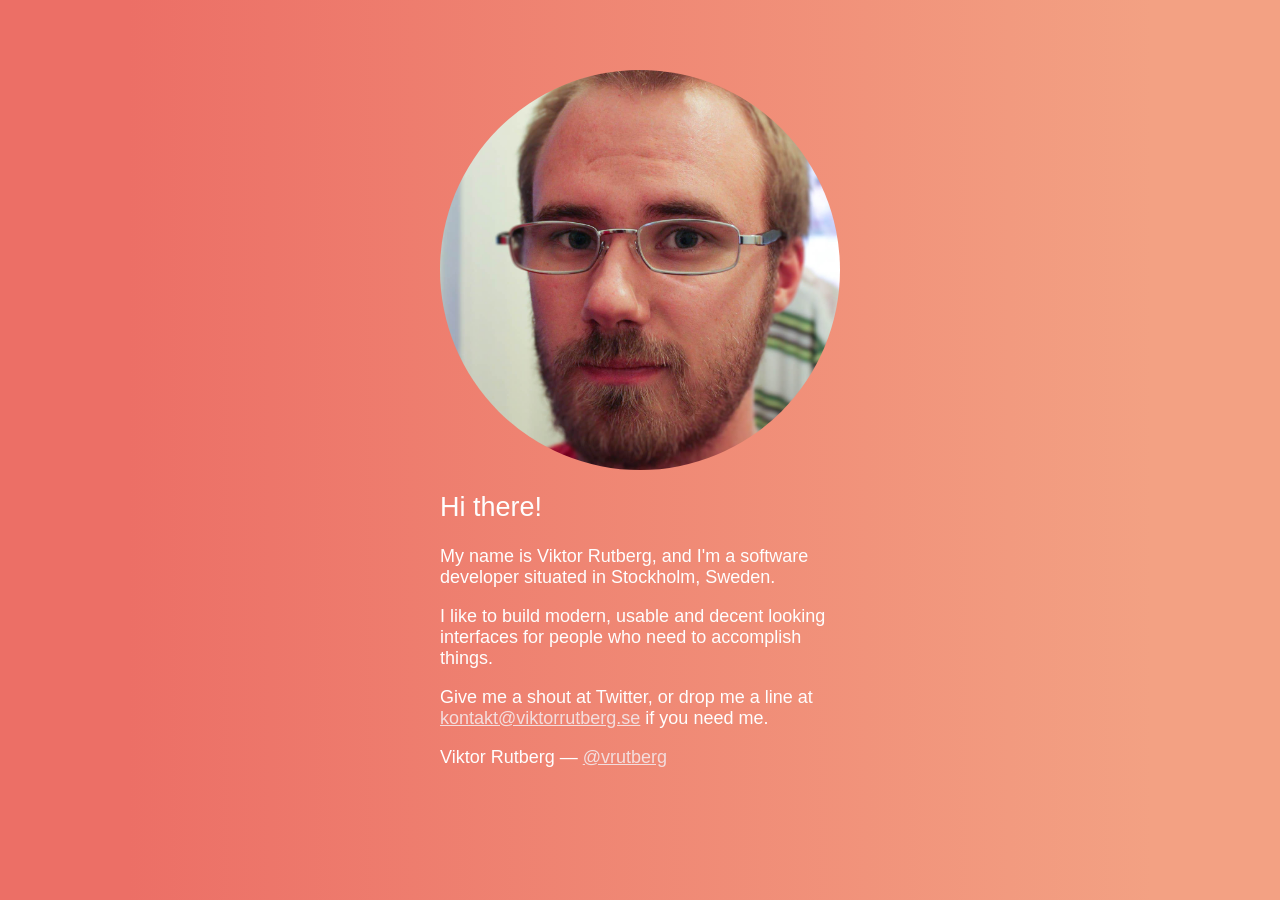
==== commit 52764914: "New style! /vrutberg" ====
--- a/index.html
+++ b/index.html
@@ -1,46 +1,25 @@
 <!doctype html>
-<html lang="sv">
+<html lang="en">
 	<head>
 		<meta charset="utf-8">
 		<meta name="viewport" content="width=device-width">
 		<meta http-equiv="X-UA-Compatible" content="IE=edge,chrome=1">
 
-		<meta name="language" content="sv">
+		<meta name="language" content="en">
 
-		<title>Viktor Rutberg &mdash; En personlig presentation</title>
+		<title>Viktor Rutberg</title>
 
 		<link rel="stylesheet" href="style/app.css">
 	</head>
 	<body>
 		<section class="page">
-			<h1>Viktor Rutberg &mdash; <a target="_blank" href="http://twitter.com/vrutberg">@vrutberg</a></h1>
-			<figure class="photo-container">
-				<img src="style/img/viktor.jpg" alt="Viktor Rutberg" title="Viktor Rutberg" class="photo">
-			</figure>
+			<figure class="photo-container"></figure>
 
-			<ul class="tag-cloud">
-				<li class="t-100">HTML5</li>
-				<li class="t-20">Python</li>
-				<li class="t-80">Lotus Domino</li>
-				<li class="t-100">JavaScript</li>
-				<li class="t-60">Apache</li>
-				<li class="t-80">jQuery</li>
-				<li class="t-60">Responsive Web Design</li>
-				<li class="t-80">Java</li>
-				<li class="t-100">CSS3</li>
-				<li class="t-80">Polopoly</li>
-				<li class="t-40">Node.js</li>
-				<li class="t-80">Scrum</li>
-				<li class="t-80">Mac OS X</li>
-				<li class="t-80">Photoshop</li>
-				<li class="t-60">Maven</li>
-				<li class="t-40">PHP</li>
-				<li class="t-80">Windows</li>
-				<li class="t-60">Git</li>
-				<li class="t-60">MySQL</li>
-				<li class="t-60">Wordpress</li>
-				<li class="t-80">Linux</li>
-			</ul>
+      <h2>Hi there!</h2>
+			<p>My name is Viktor Rutberg, and I'm a software developer situated in Stockholm, Sweden.</p>
+			<p>I like to build modern, usable and decent looking interfaces for people who need to accomplish things.</p>
+			<p>Give me a shout at Twitter, or drop me a line at <a href="mailto:kontakt@viktorrutberg.se">kontakt@viktorrutberg.se</a> if you need me.</p>
+			<p>Viktor Rutberg &mdash; <a target="_blank" href="http://twitter.com/vrutberg">@vrutberg</a></p>
 		</section>
 
 		<script type="text/javascript">
--- a/style/app.css
+++ b/style/app.css
@@ -1,26 +1,47 @@
 /*! normalize.css v2.0.1 | MIT License | git.io/normalize */article,aside,details,figcaption,figure,footer,header,hgroup,nav,section,summary{display:block}audio,canvas,video{display:inline-block}audio:not([controls]){display:none;height:0}[hidden]{display:none}html{font-family:sans-serif;-webkit-text-size-adjust:100%;-ms-text-size-adjust:100%}body{margin:0}a:focus{outline:thin dotted}a:active,a:hover{outline:0}h1{font-size:2em}abbr[title]{border-bottom:1px dotted}b,strong{font-weight:bold}dfn{font-style:italic}mark{background:#ff0;color:#000}code,kbd,pre,samp{font-family:monospace,serif;font-size:1em}pre{white-space:pre;white-space:pre-wrap;word-wrap:break-word}q{quotes:"\201C" "\201D" "\2018" "\2019"}small{font-size:80%}sub,sup{font-size:75%;line-height:0;position:relative;vertical-align:baseline}sup{top:-0.5em}sub{bottom:-0.25em}img{border:0}svg:not(:root){overflow:hidden}figure{margin:0}fieldset{border:1px solid #c0c0c0;margin:0 2px;padding:.35em .625em .75em}legend{border:0;padding:0}button,input,select,textarea{font-family:inherit;font-size:100%;margin:0}button,input{line-height:normal}button,html input[type="button"],input[type="reset"],input[type="submit"]{-webkit-appearance:button;cursor:pointer}button[disabled],input[disabled]{cursor:default}input[type="checkbox"],input[type="radio"]{box-sizing:border-box;padding:0}input[type="search"]{-webkit-appearance:textfield;-moz-box-sizing:content-box;-webkit-box-sizing:content-box;box-sizing:content-box}input[type="search"]::-webkit-search-cancel-button,input[type="search"]::-webkit-search-decoration{-webkit-appearance:none}button::-moz-focus-inner,input::-moz-focus-inner{border:0;padding:0}textarea{overflow:auto;vertical-align:top}table{border-collapse:collapse;border-spacing:0}
 
-body { background: transparent url(img/low-contrast-linen.png); font-size: 12px; color: #fefefe; font-family: "helvetica neue"; padding: 10px; font-weight: 200; }
-.page { padding: 10px; }
-p { text-align: justify; font-size: 1.3em; }
-h1, h2, h3, h4, h5, h6 { font-weight: normal; }
-h1:first-child { margin-top: 0; font-size: 1.6em; }
-h2 { font-size: 1.5em; }
-a { color: #ccc; }
+body {
+  background: -webkit-linear-gradient(90deg, #EC6F66 10%, #F3A183 90%); /* Chrome 10+, Saf5.1+ */
+  background:    -moz-linear-gradient(90deg, #EC6F66 10%, #F3A183 90%); /* FF3.6+ */
+  background:     -ms-linear-gradient(90deg, #EC6F66 10%, #F3A183 90%); /* IE10 */
+  background:      -o-linear-gradient(90deg, #EC6F66 10%, #F3A183 90%); /* Opera 11.10+ */
+  background:         linear-gradient(90deg, #EC6F66 10%, #F3A183 90%); /* W3C */
 
-.photo-container { width: 100%; position: relative; line-height: 0; }  
-.photo-container figcaption { font-size: 1em; cursor: default; background-color: rgba(0, 0, 0, .7); border-radius: 0 0 10px 10px; padding: 10px; line-height: 1.0; display: inline-block; position: absolute; bottom: 0; left: 0; right: 0; }
-.photo-container img { width: 100%; border-radius: 10px; }
+	font-size: 18px;
+	color: #fefefe;
+	font-family: "Helvetica Neue", "helvetica", sans-serif;
+	padding: 10px;
+	font-weight: 200;
+}
 
-.tag-cloud { font-size: 1em; text-align: center; list-style: none; padding-left: 0; }
-.tag-cloud li { display: inline-block; padding: 2px; background-color: rgba(255, 255, 255, .066);  }
-.tag-cloud  .t-20 { font-size: .8em; }
-.tag-cloud  .t-40 { font-size: 1em; }
-.tag-cloud  .t-60 { font-size: 1.2em; }
-.tag-cloud  .t-80 { font-size: 1.45em; }
-.tag-cloud .t-100 { font-size: 1.8em; }
+.page {
+	padding: 10px;
+}
+
+h1, h2, h3, h4, h5, h6 {
+	font-weight: 200;
+}
+
+a {
+	color: #F3DDDD;
+}
+
+.photo-container {
+	width: 100%;
+  padding-top: 100%;
+	background-image: url('img/viktor.jpg');
+	background-position: 50% 50%;
+	background-size: cover;
+	border-radius: 50%;
+}
 
 @media only screen and (min-width: 480px) and (min-device-width: 480px) {
-	.page { width: 400px; margin: 50px auto 0 auto; }
+	.page {
+		width: 400px;
+		margin: 50px auto 0 auto;
+	}
+
+	.photo-container {
+		width: 100%;
+	}
 }
-
